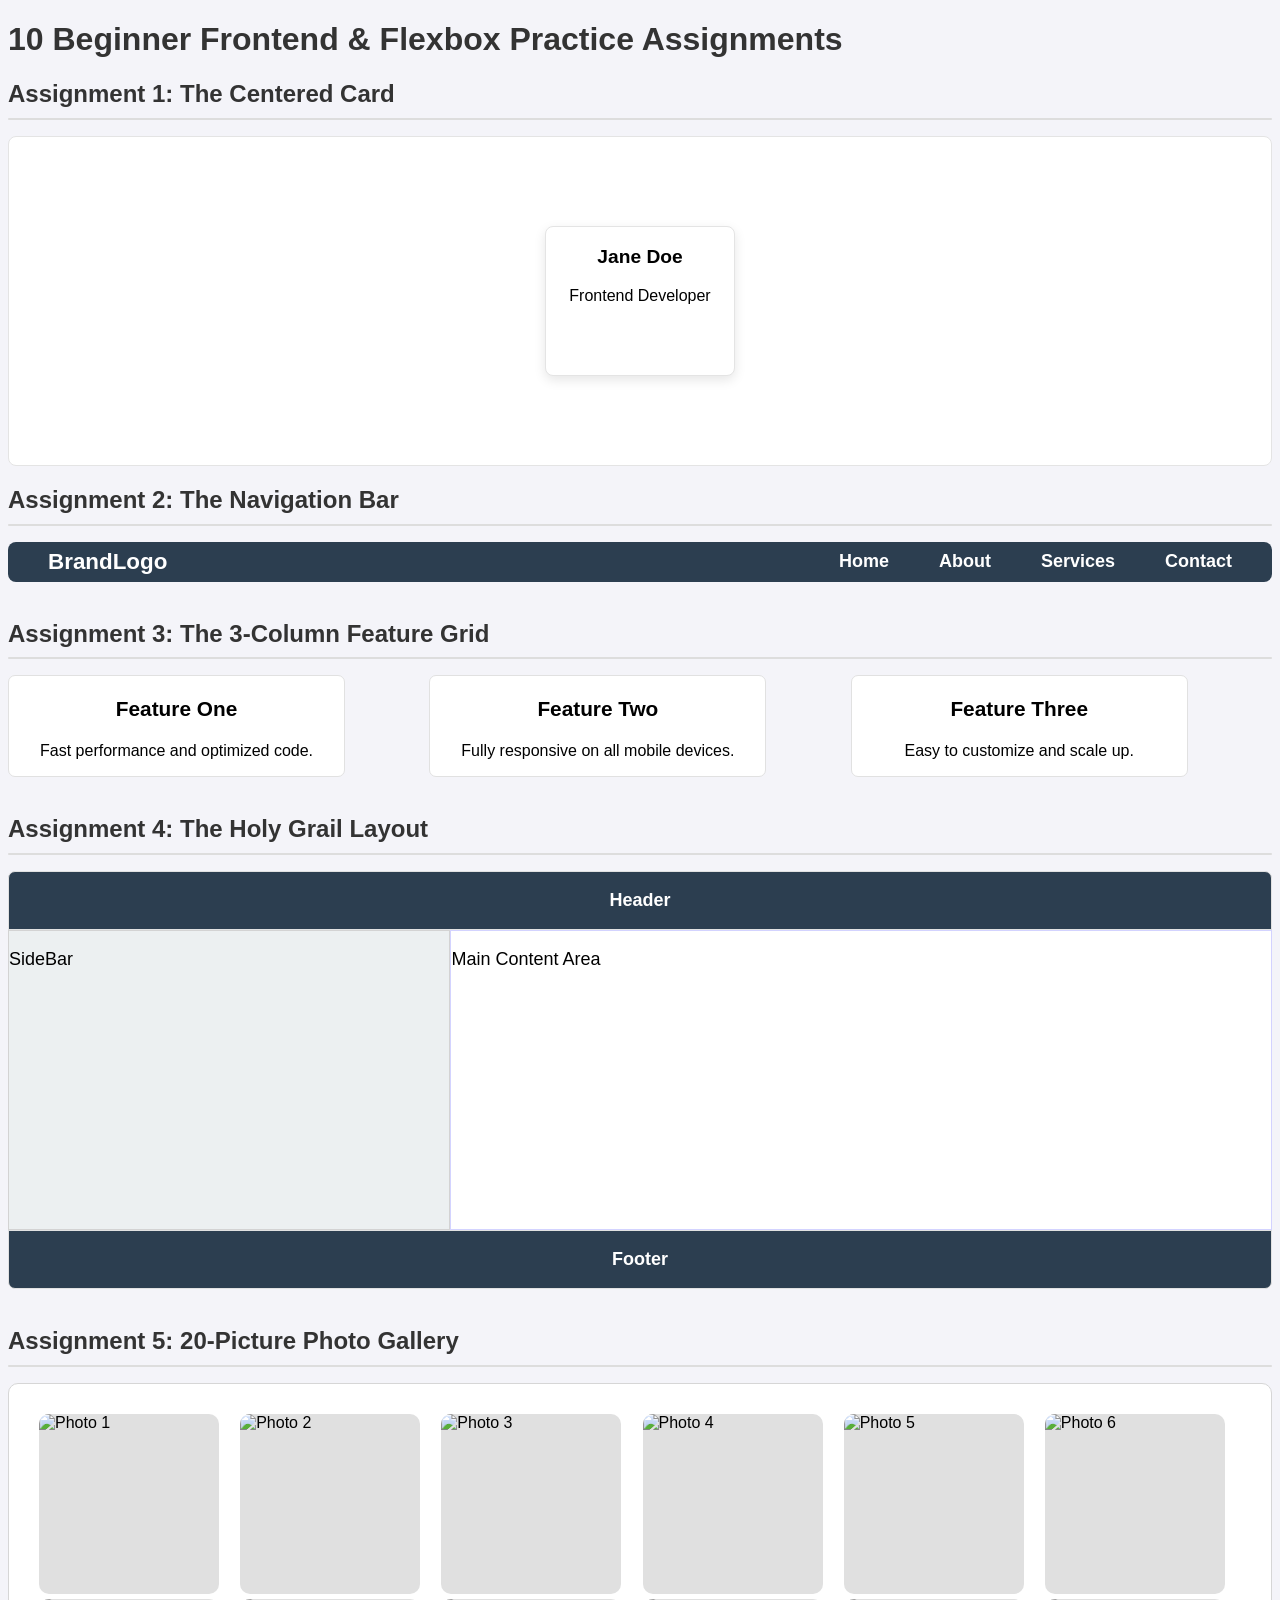
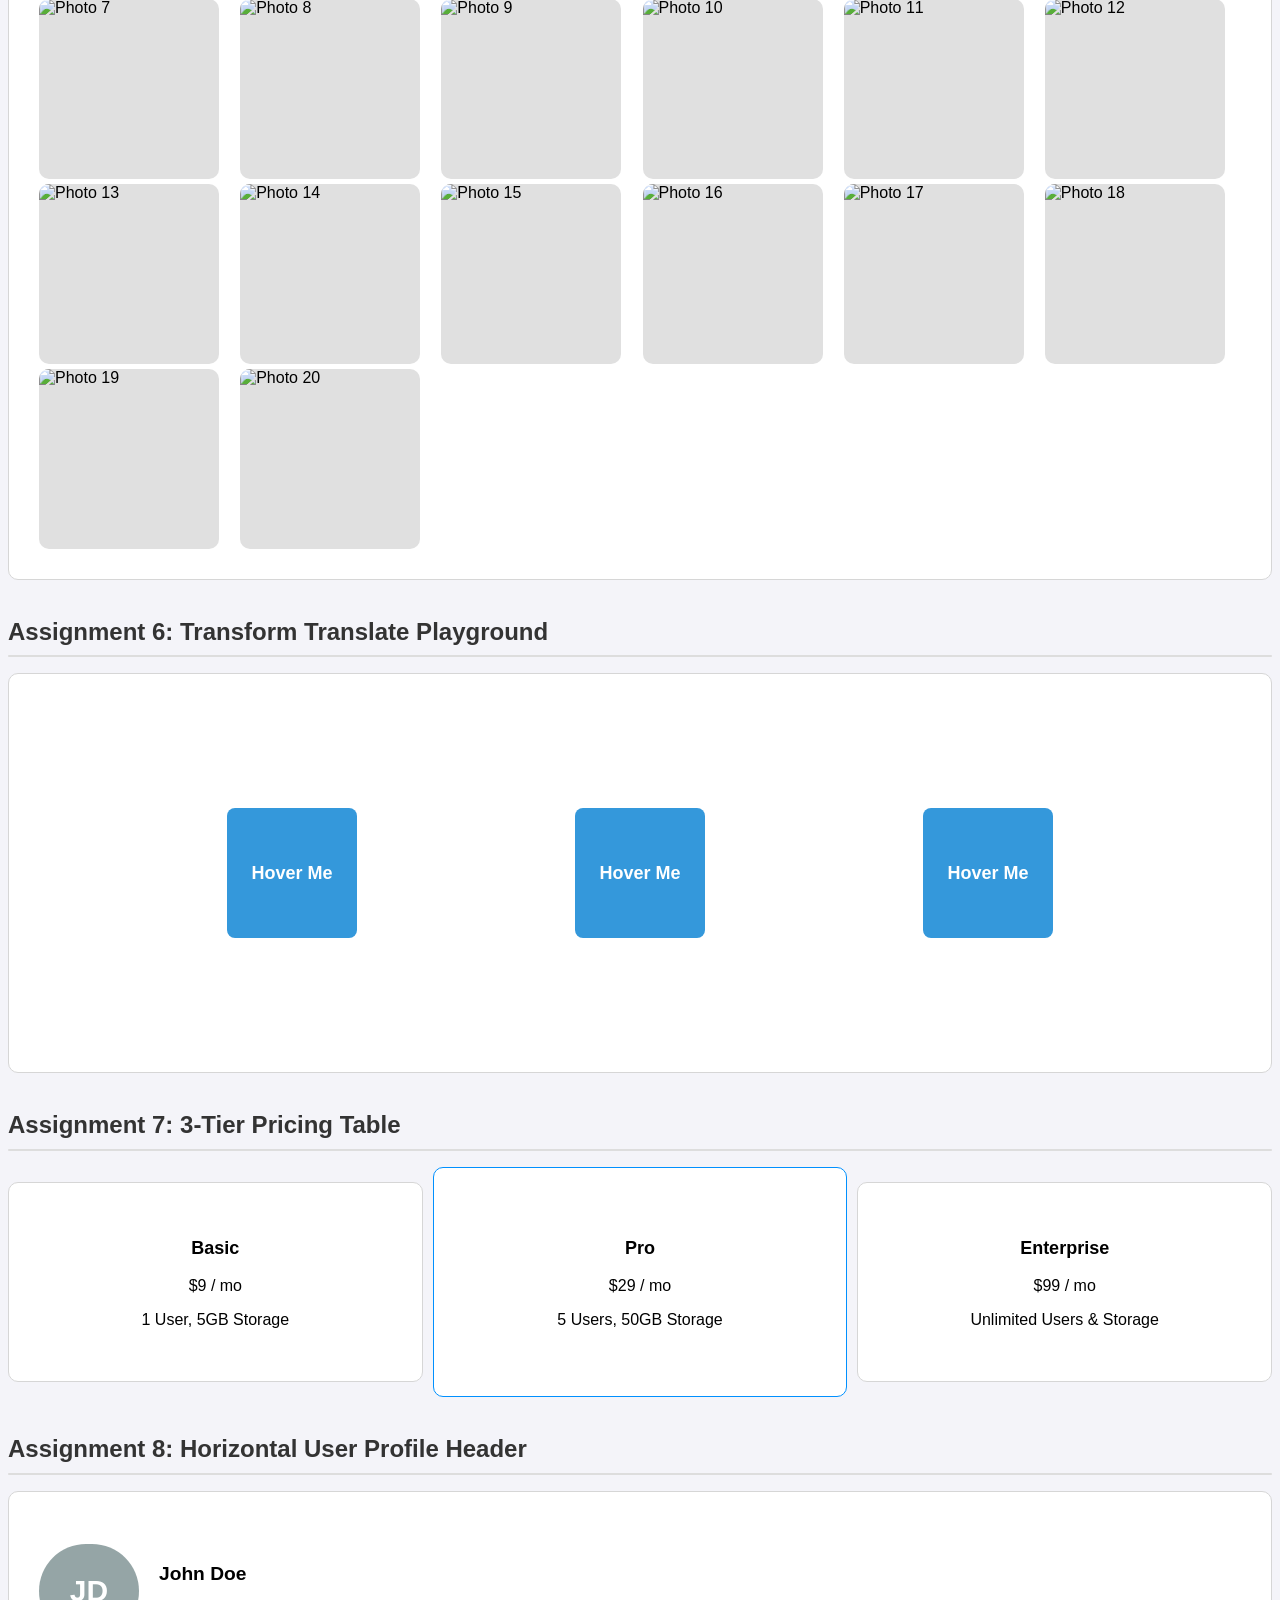
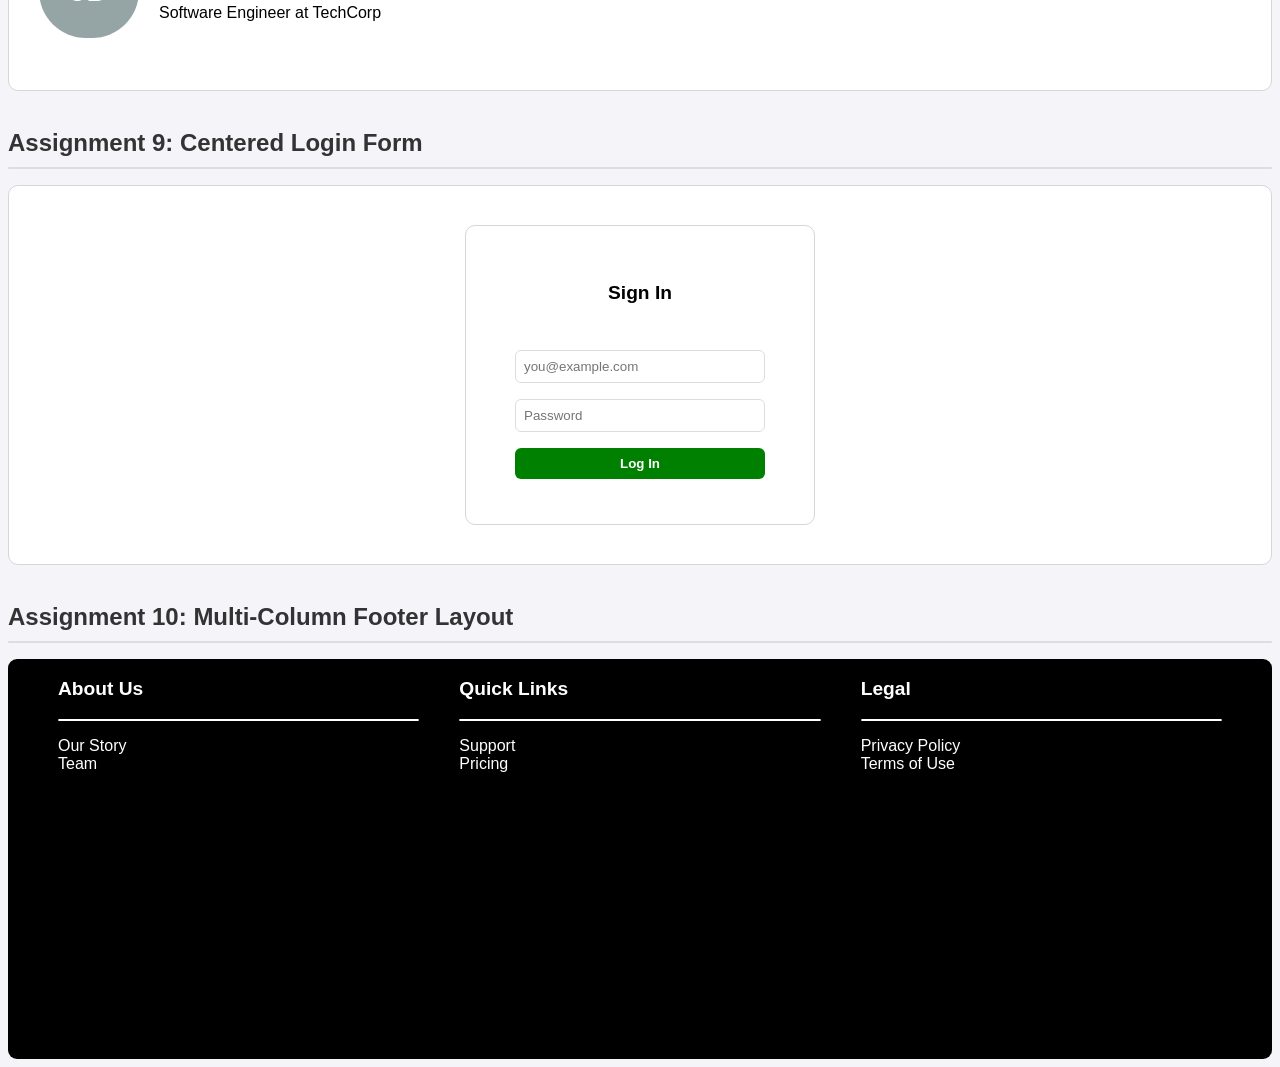
==== assignment-redone/index.html @ 512fb9a4 "Added undone assignment folder, now done" ====
<!DOCTYPE html>
<html lang="en">
<head>
    <meta charset="UTF-8">
    <meta name="viewport" content="width=device-width, initial-scale=1.0">
    <title>Practice</title>
    <link rel="stylesheet" href="style.css">
    <link rel="icon" type="image/x-icon" href="/Practise/src/favicon.ico">
</head>
<body>
    <div class="title">
        <h1>10 Beginner Frontend & Flexbox Practice Assignments</h1>
    </div>
    <div class="q1">
        <h2>Assignment 1: The Centered Card</h2>
        <p class="line"></p>
    </div>
    <div class="container">
        <span id="container2">
            <p class="jane">Jane Doe</p>
            <p>Frontend Developer</p>
        </span>
    </div>
    <div class="q2">
        <h2>Assignment 2: The Navigation Bar</h2>
        <p class="line"></p>
    </div>
    <div class="navbar">
        <span class="brand">
            <ul>
                <li>BrandLogo</li>
            </ul>
        </span>
        <span class="links">
            <ul>
                <li><a href="#">Home</a></li>
                <li><a href="#">About</a></li>
                <li><a href="#">Services</a></li>
                <li><a href="#">Contact</a></li>
            </ul>
        </span>
    </div><br>
    <div class="q3">
        <h2>Assignment 3: The 3-Column Feature Grid</h2>
        <p class="line"></p>
    </div>
    <div class="cards">
        <span class="one">
            <p id="ftext1">Feature One</p>
            <p>Fast performance and optimized code.</p>
        </span>
        <span class="two">
            <p id="ftext2">Feature Two</p>
            <p>Fully responsive on all mobile devices.</p>
        </span>
        <span class="three">
            <p id="ftext3">Feature Three</p>
            <p>Easy to customize and scale up.</p>
        </span>
    </div><br>
    <div class="q4">
        <h2>Assignment 4: The Holy Grail Layout</h2>
        <p class="line"></p>
    </div>
    <div>
        <header class="hdrb">
            <p id="hdr">Header</p>
        </header>
        <section class="content">
            <span class="lcb">
                <p id="leftcontent">SideBar</p>
            </span>
            <span class="rcb">
                <p id="rightcontent">Main Content Area</p>
            </span>
        </section>
        <footer class="ftrb">
            <p id="ftr">Footer</p>
        </footer>
    </div><br>
    <div class="q5">
        <h2>Assignment 5: 20-Picture Photo Gallery</h2>
        <p class="line"></p>
    </div>
    <div class="bgfp">
        <div class="pframe">
            <img src="https://images.pexels.com/photos/39466318/pexels-photo-39466318.jpeg" alt="Photo 1">
        </div>
        <div class="pframe">
            <img src="https://images.pexels.com/photos/10104557/pexels-photo-10104557.jpeg" alt="Photo 2">
        </div>
        <div class="pframe">
            <img src="https://images.pexels.com/photos/39466323/pexels-photo-39466323.jpeg" alt="Photo 3">
        </div>
        <div class="pframe">
            <img src="https://wallpaperaccess.com/thumb/799412.jpg" alt="Photo 4">
        </div>
        <div class="pframe">
            <img src="https://wallpaperaccess.com/thumb/1578558.jpg" alt="Photo 5">
        </div>
        <div class="pframe">
            <img src="https://images.pexels.com/photos/31633262/pexels-photo-31633262.jpeg" alt="Photo 6">
        </div>
        <div class="pframe">
            <img src="https://images.pexels.com/photos/39203578/pexels-photo-39203578.jpeg" alt="Photo 7">
        </div>
        <div class="pframe">
            <img src="https://images.pexels.com/photos/37439132/pexels-photo-37439132.jpeg" alt="Photo 8">
        </div>
        <div class="pframe">
            <img src="https://images.pexels.com/photos/39365941/pexels-photo-39365941.jpeg" alt="Photo 9">
        </div>
        <div class="pframe">
            <img src="https://images.pexels.com/photos/18980358/pexels-photo-18980358.jpeg" alt="Photo 10">
        </div>
        <div class="pframe">
            <img src="https://images.pexels.com/photos/16244687/pexels-photo-16244687.jpeg" alt="Photo 11">
        </div>
        <div class="pframe">
            <img src="https://images.pexels.com/photos/31233910/pexels-photo-31233910.jpeg" alt="Photo 12">
        </div>
        <div class="pframe">
            <img src="https://images.pexels.com/photos/32141011/pexels-photo-32141011.jpeg" alt="Photo 13">
        </div>
        <div class="pframe">
            <img src="https://images.pexels.com/photos/38818836/pexels-photo-38818836.jpeg" alt="Photo 14">
        </div>
        <div class="pframe">
            <img src="https://images.pexels.com/photos/11762781/pexels-photo-11762781.jpeg" alt="Photo 15">
        </div>
        <div class="pframe">
            <img src="https://images.pexels.com/photos/9129725/pexels-photo-9129725.jpeg" alt="Photo 16">
        </div>
        <div class="pframe">
            <img src="https://images.pexels.com/photos/7710436/pexels-photo-7710436.jpeg" alt="Photo 17">
        </div>
        <div class="pframe">
            <img src="https://images.pexels.com/photos/29889824/pexels-photo-29889824.png" alt="Photo 18">
        </div>
        <div class="pframe">
            <img src="https://images.pexels.com/photos/11762783/pexels-photo-11762783.jpeg" alt="Photo 19">
        </div>
        <div class="pframe">
            <img src="https://wallpaperaccess.com/thumb/1672495.jpg" alt="Photo 20">
        </div>
    </div><br>
    <div class="q6">
        <h2>Assignment 6: Transform Translate Playground</h2>
        <p class="line"></p>
    </div>
    <div class="boxb">
        <div class="box">
            <p id="box1">Hover Me</p>
            <p id="box2">Hover Me</p>
            <p id="box3">Hover Me</p>
        </div>
    </div><br>
    <div class="q7">
        <h2>Assignment 7: 3-Tier Pricing Table</h2>
        <p class="line"></p>
    </div>
    <div class="pricetb">
        <div class="basic">
            <p id="bold">Basic</p>
            <p>$9 / mo</p>
            <p>1 User, 5GB Storage</p>
        </div>
        <div class="pro">
            <p id="bold">Pro</p>
            <p>$29 / mo</p>
            <p>5 Users, 50GB Storage</p>
        </div>
        <div class="ent">
            <p id="bold">Enterprise</p>
            <p>$99 / mo</p>
            <p>Unlimited Users & Storage</p>
        </div>
    </div><br>
    <div class="q8">
        <h2>Assignment 8: Horizontal User Profile Header</h2>
        <p class="line"></p>
    </div>
    <div class="hprob">
        <div class="lgb">
            <p id="lg">JD</p>
        </div>
        <div class="pron">
            <p id="jd">John Doe</p>
            <p>Software Engineer at TechCorp</p>
        </div>
    </div><br>
    <div class="q9">
        <h2>Assignment 9: Centered Login Form</h2>
        <p class="line"></p>
    </div>
    <div class="formsb">
        <div class="cb">
            <p id="si">Sign In</p><br>
            <form class="my-form">
                <label for="email"></label>
                <input type="email" id="email" name="email" placeholder="you@example.com" required><br>
                <label for="password"></label>
                <input type="password" id="password" name="password" placeholder="Password" required><br>
                <button type="submit">Log In</button>
            </form>
        </div>
    </div><br>
    <div class="q10">
        <h2>Assignment 10: Multi-Column Footer Layout</h2>
        <p class="line"></p>
    </div>
    <div class="mftrb">
        <div class="lftr">
            <p id="au">About Us</p>
            <p id="lline"></p>
            <a href="#">Our Story</a><br>
            <a href="#">Team</a>
        </div>
        <div class="cftr">
            <p id="ql">Quick Links</p>
            <p id="lline"></p>
            <a href="#">Support</a><br>
            <a href="#">Pricing</a>
        </div>
        <div class="rftr">
            <p id="lgl">Legal</p>
            <p id="lline"></p>
            <a href="#">Privacy Policy</a><br>
            <a href="#">Terms of Use</a>
        </div>
    </div>
</body>
</html>
---- assignment-redone/style.css ----
* {
  box-sizing: border-box;
  font-family: 'Segoe UI', Tahoma, Geneva, Verdana, sans-serif;
}
body {
  background-color: rgb(244,244,249);
}
h1, h2 {
  color: rgb(51,51,51);
}
.line {
  background-color: rgb(221,221,221);
  height: 2px;
  border-radius: 3px;
  margin-top: -10px;
  width: 100%;
}
.container {
  background-color: white;
  height: 330px;
  border: 1px solid;
  border-radius: 8px;
  border-color: rgb(228, 228, 228);
  display: flex;
  justify-content: center;
  align-items: center;
}
#container2 {
  background-color: white;
  height: 150px;
  width: 15%;
  border: 1px solid;
  border-radius: 8px;
  border-color: rgb(228, 228, 228);
  text-align: center;
  box-shadow: 0 4px 12px rgba(0, 0, 0, 0.1) ;
}
.jane {
  font-weight: bolder;
  font-size: larger;
}
.navbar {
  background-color: #2c3e50;
  height: 40px;
  display: flex;
  align-items: center;
  justify-content: space-between;
  border-radius: 8px;
}
.brand {
  font-size: 1.4em;
  font-weight: bolder;
  color: white;
}.brand ul {
  list-style: none;
}
.links ul {
  display: flex;
  gap: 50px;
  padding-right: 40px;
}
.links li {
  list-style: none;
}
.links a {
  text-decoration: none;
  color: white;
  font-size: large;
  font-weight: bold;
}
.links a:hover {
  text-decoration: underline;
}
.cards {
  display: grid;
  grid-template-columns: repeat(3, 1fr);
}
.one {
  background-color: white;
  width: 80%;
  text-align: center;
  border: 1px rgb(225, 225, 225) solid;
  border-radius: 7px;
}
#ftext1 {
  font-size: 1.3em;
  font-weight: bold;
}
.two {
  background-color: white;
  width: 80%;
  text-align: center;
  border: 1px rgb(225, 225, 225) solid;
  border-radius: 7px;
}
#ftext2 {
  font-size: 1.3em;
  font-weight: bold;
}
.three {
  background-color: white;
  width: 80%;
  text-align: center;
  border: 1px rgb(225, 225, 225) solid;
  border-radius: 7px;
}
#ftext3 {
  font-size: 1.3em;
  font-weight: bold;
}
.hdrb {
  background-color: #2c3e50;
  border: 1px rgb(225, 225, 225) solid;
  border-top-left-radius: 7px;
  border-top-right-radius: 7px;
  text-align: center;
}
#hdr {
  color: white;
  font-size: large;
  font-weight: bold;
}
.content {
  display: flex;
}
.lcb {
  background-color: #ecf0f1;
  border: 1px rgb(211, 211, 211) solid;
  min-height: 300px;
  width: 35%;
}
#leftcontent {
  font-size: large;
}
.rcb {
  background-color: white;
  border: 1px rgb(211, 211, 2119) solid;
  min-height: 300px;
  width: 65%;
}
#rightcontent {
  font-size: large;
}
.ftrb {
  background-color: #2c3e50;
  border: 1px rgb(225, 225, 225) solid;
  border-bottom-left-radius: 7px;
  border-bottom-right-radius: 7px;
  text-align: center;
}
#ftr {
  color: white;
  font-size: large;
  font-weight: bold;
}
.bgfp {
  background-color: white;
  display: grid;
  grid-template-columns: repeat(auto-fill, minmax(190px, 1fr));
  min-height: 400px;
  gap: 5px;
  padding: 30px;
  border: 1px rgb(214, 214, 214) solid;
  border-radius: 10px;
}
.pframe {
  background-color: #e0e0e0;
  height: 180px;
  width: 180px;
  border-radius: 10px;
  display: flex;
  align-items: center;
  justify-content: center;
}
.pframe img {
  border-radius: 10px;
  width: 100%;
  height: 100%;
  object-fit: cover;
  display: block;
}
.boxb {
  background-color: white;
  border: 1px rgb(214, 214, 214) solid;
  border-radius: 10px;
  min-height: 400px;
  align-content: center;
}
.box {
  display: flex;
  align-items: center;
  justify-content: space-evenly;
}
.box p {
  background-color: #3498db;
  border-radius: 8px;
  display: flex;
  align-items: center;
  justify-content: center;
  height: 130px;
  width: 130px;
  color: white;
  font-size: large;
  font-weight: bold;
}
#box1 {
  transition: transform 0.3s ease;
}
.box #box1:hover {
  background-color: #2873a5;
  transform: translateX(25px);
}
#box2 {
  transition: transform 0.3s ease;
}
.box #box2:hover {
  background-color: orange;
  transform: translateY(-25px);
}
#box3 {
  transition: transform 0.3s ease;
}
.box #box3:hover {
  background-color: green;
  transform: translate(25px, -25px);
}
.pricetb {
  display: grid;
  grid-template-columns: repeat(3, 1fr);
  gap: 10px;
  align-items: center;
}
.basic {
  background-color: white;
  align-content: center;
  text-align: center;
  height: 200px;
  border: 1px rgb(214, 214, 214) solid;
  border-radius: 10px;
}
.pro {
  background-color: white;
  align-content: center;
  text-align: center;
  height: 230px;
  border: 1px rgb(1, 144, 254) solid;
  border-radius: 10px;
}
.ent {
  background-color: white;
  align-content: center;
  text-align: center;
  height: 200px;
  border: 1px rgb(214, 214, 214) solid;
  border-radius: 10px;
}
#bold {
  font-size: large;
  font-weight: bold;
}
.hprob {
  background-color: white;
  height: 200px;
  display: flex;
  align-items: center;
  justify-content: flex-start;
  gap: 20px;
  border: 1px rgb(214, 214, 214) solid;
  border-radius: 10px;
  padding-left: 30px;
}
#lg {
  color: white;
  font-size: 30px;
  font-weight: bold;
}
.lgb {
  background-color: #95a5a6;
  width: 100px;
  border-radius: 50px;
  display: flex;
  align-items: center;
  justify-content: center;
}
#jd {
  font-size: larger;
  font-weight: bold;
}
.formsb {
  background-color: white;
  border: 1px rgb(214, 214, 214) solid;
  border-radius: 10px;
  height: 380px;
  display: flex;
  align-items: center;
  justify-content: center;
}
.cb {
  background-color: white;
  border: 1px rgb(214, 214, 214) solid;
  border-radius: 10px;
  width: 350px;
  height: 300px;
  display: flex;
  flex-direction: column;
  align-items: center;
  justify-content: center;
}
#si {
  font-size: larger;
  font-weight: bold;
}
.my-form input {
  padding: 8px;
  margin: 8px;
  border: 1px rgb(222, 221, 221) solid;
  border-radius: 6px;
  width: 250px;
}
.my-form button {
  color: white;
  padding: 8px;
  margin: 8px;
  background-color: green;
  border: none;
  border-radius: 6px;
  width: 250px;
  font-weight: bold;
  cursor: pointer;
}
.mftrb {
  background-color: black;
  height: 400px;
  border-radius: 9px;
  display: grid;
  grid-template-columns: repeat(3, 1fr);
  gap: 40px;
  padding-left: 50px;
  padding-right: 50px;
}
.lftr #au {
  color: white;
  font-size: larger;
  font-weight: bold;
}
.lftr a {
  text-decoration: none;
  color: white;
}
.lftr a:hover {
  text-decoration: underline;
}
#lline {
  background-color: white;
  border: 0.5px white solid;
  border-radius: 1px;
}
.cftr #ql {
  color: white;
  font-size: larger;
  font-weight: bold;
}
.cftr a {
  text-decoration: none;
  color: white;
}
.cftr a:hover {
  text-decoration: underline;
}
.rftr #lgl {
  color: white;
  font-size: larger;
  font-weight: bold;
}
.rftr a {
  text-decoration: none;
  color: white;
}
.rftr a:hover {
  text-decoration: underline;
}
@media (max-width: 768px) {
  .links ul {
    gap: 20px;
    padding-right: 20px;
  }
  .cards {
    grid-template-columns: 1fr;
  }
  .pricetb {
    grid-template-columns: 1fr;
  }
  .mftrb {
    grid-template-columns: 1fr;
    height: auto;
    padding-left: 20px;
    padding-right: 20px;
    padding-top: 20px;
    padding-bottom: 20px;
  }
  .content {
    flex-direction: column;
  }
  .lcb,
  .rcb {
    width: 100%;
  }
  .box {
    flex-wrap: wrap;
    gap: 20px;
  }
  .cb {
    width: 90%;
    height: auto;
    padding: 20px 0;
  }
  .formsb {
    height: auto;
    padding: 30px 0;
  }
  .my-form input,
  .my-form button {
    width: 100%;
    max-width: 280px;
  }
  .hprob {
    padding-left: 15px;
    flex-wrap: wrap;
  }
  .pro {
    height: 200px;
  }
}
@media (max-width: 480px) {
  .brand {
    font-size: 1.1em;
  }
  .links ul {
    gap: 12px;
    padding-right: 10px;
  }
  .links a {
    font-size: medium;
  }
  .basic,
  .pro,
  .ent {
    height: auto;
    padding: 20px 10px;
  }
  .pframe {
    height: 130px;
    width: 130px;
  }
  .bgfp {
    padding: 15px;
    gap: 10px;
  }
  .box p {
    height: 100px;
    width: 100px;
    font-size: medium;
  }
  .cb {
    width: 95%;
  }
  .my-form input,
  .my-form button {
    max-width: 100%;
  }
  .hprob {
    flex-direction: column;
    text-align: center;
    padding: 20px 15px;
    height: auto;
  }
  .mftrb {
    padding-left: 15px;
    padding-right: 15px;
    gap: 20px;
  }
}
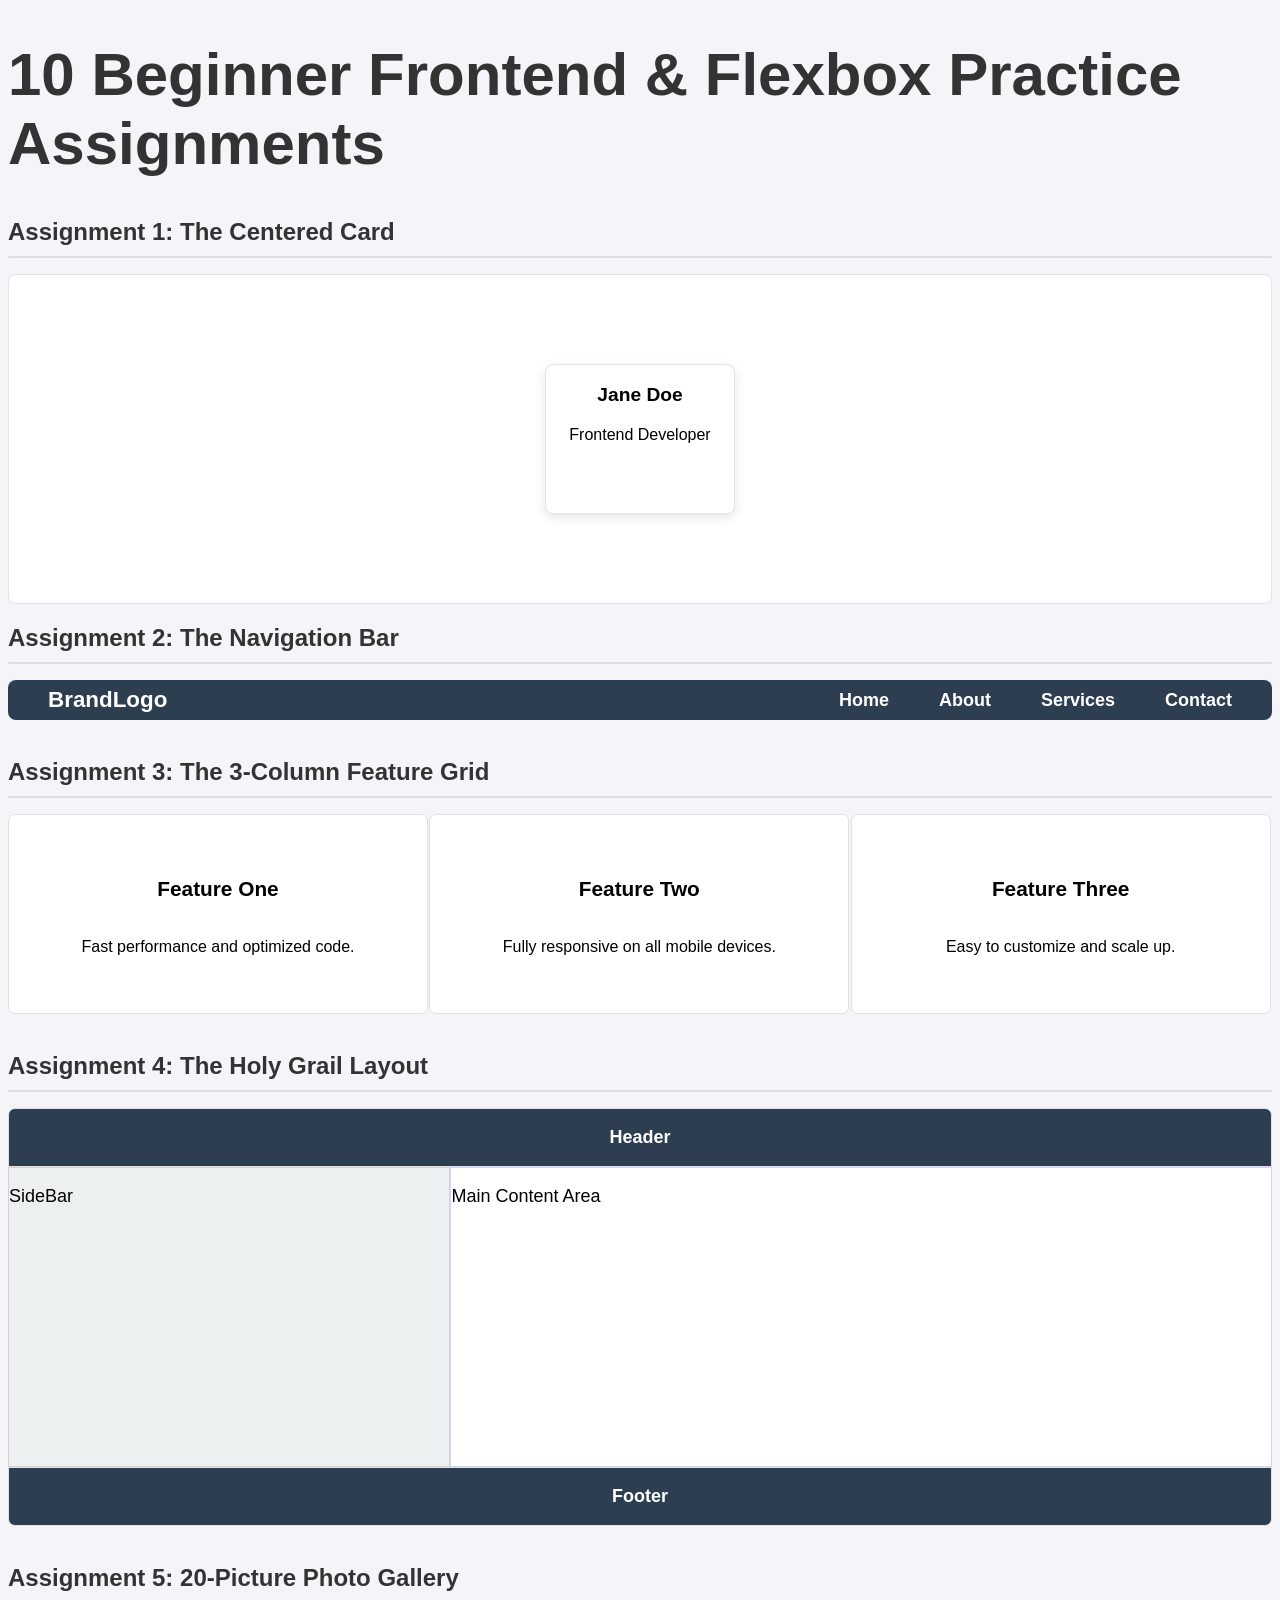
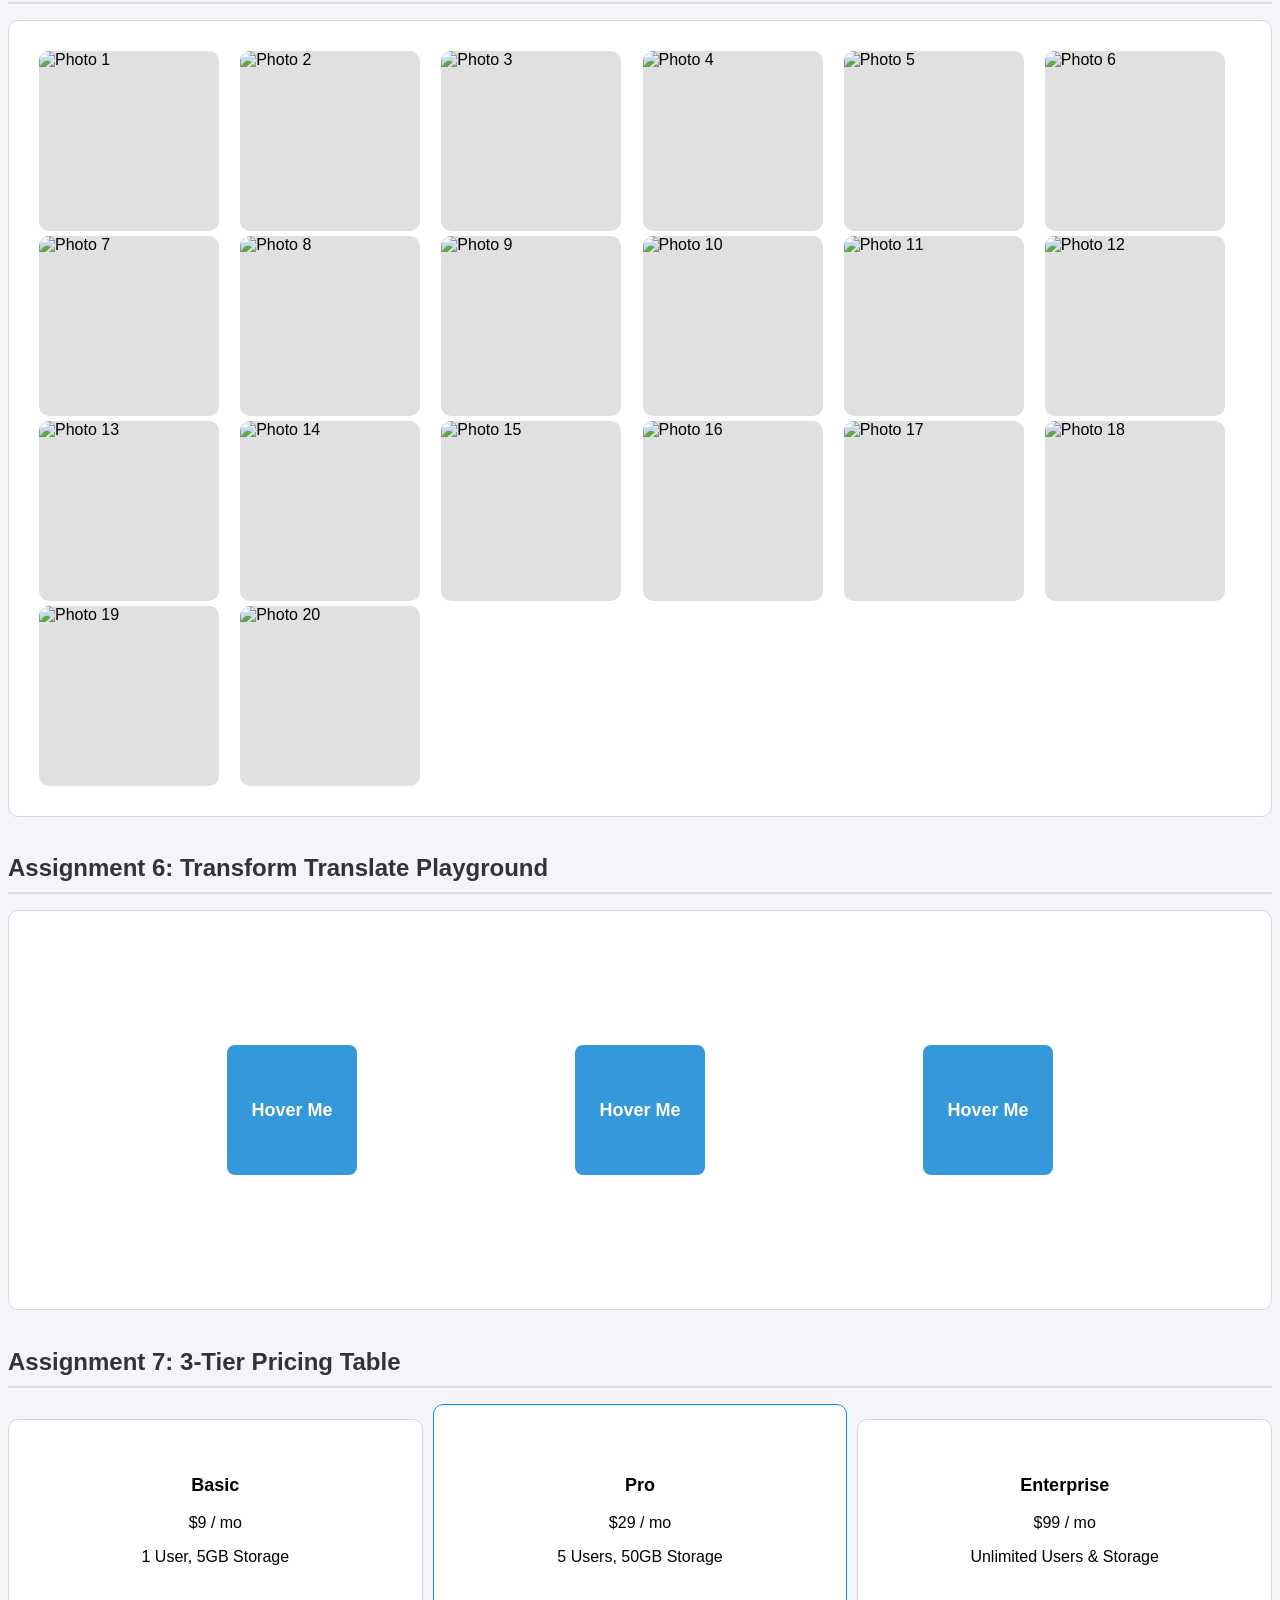
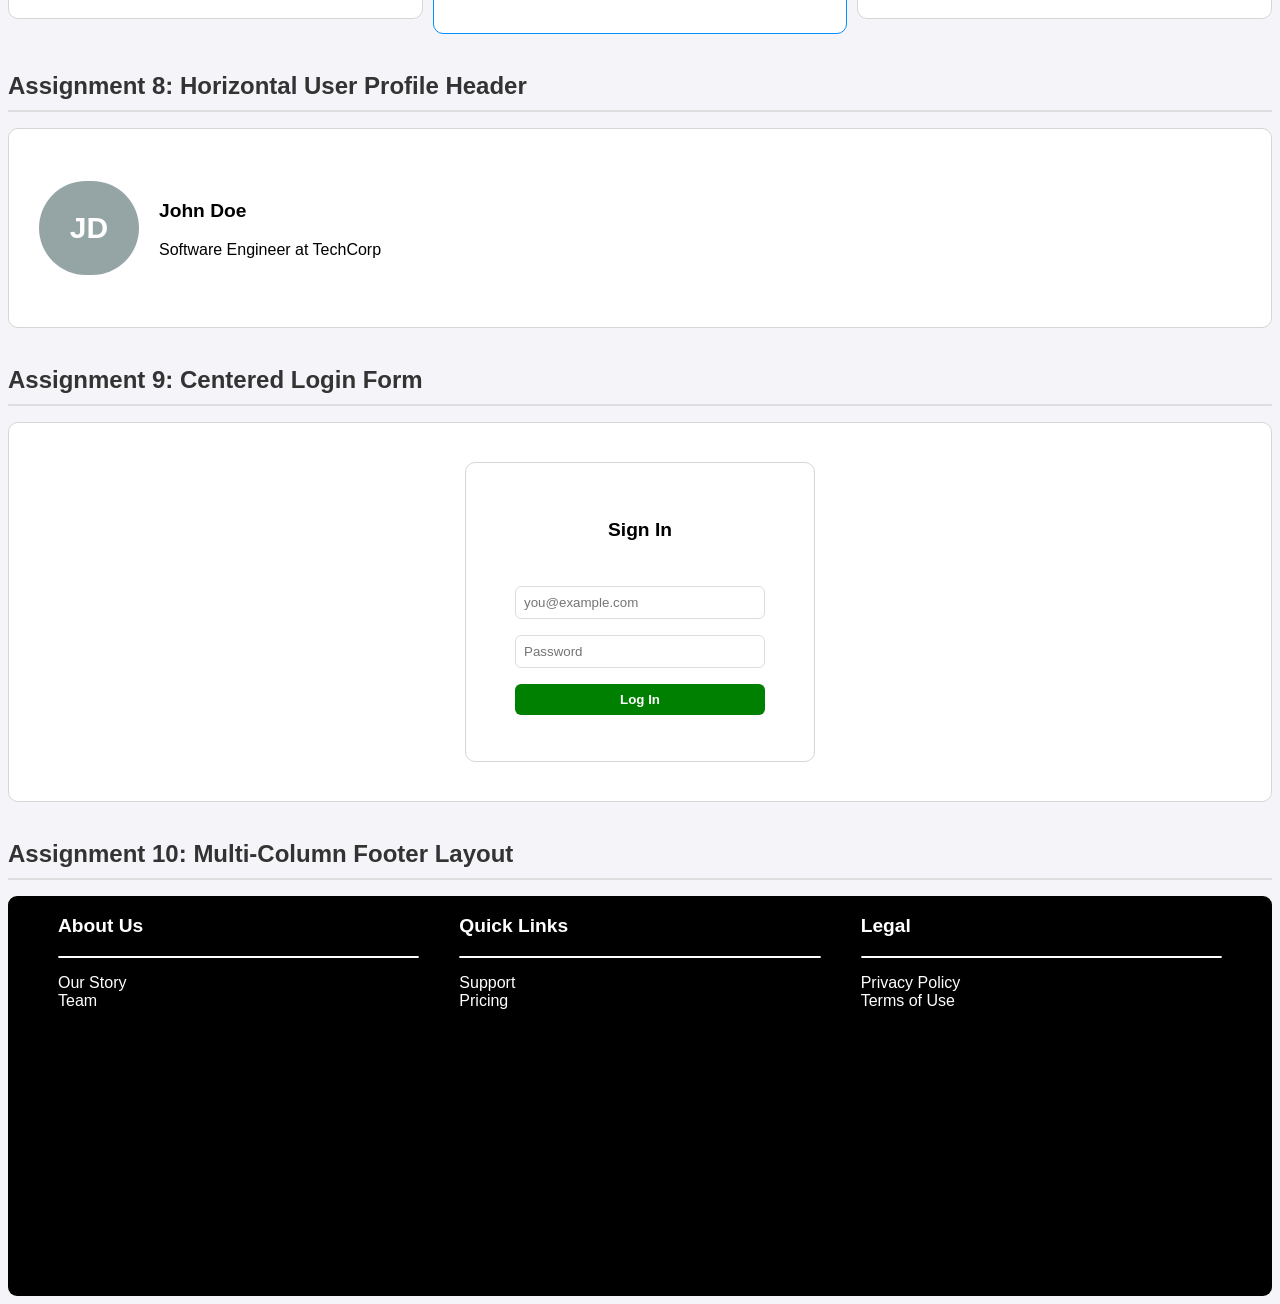
==== commit e3bf29bf: "Modified the responsive part of the website" ====
--- a/assignment-redone/index.html
+++ b/assignment-redone/index.html
@@ -26,37 +26,37 @@
         <p class="line"></p>
     </div>
     <div class="navbar">
-        <span class="brand">
+        <div class="brand">
             <ul>
                 <li>BrandLogo</li>
             </ul>
-        </span>
-        <span class="links">
+        </div>
+        <div class="links">
             <ul>
                 <li><a href="#">Home</a></li>
                 <li><a href="#">About</a></li>
                 <li><a href="#">Services</a></li>
                 <li><a href="#">Contact</a></li>
             </ul>
-        </span>
+        </div>
     </div><br>
     <div class="q3">
         <h2>Assignment 3: The 3-Column Feature Grid</h2>
         <p class="line"></p>
     </div>
     <div class="cards">
-        <span class="one">
+        <div class="one">
             <p id="ftext1">Feature One</p>
             <p>Fast performance and optimized code.</p>
-        </span>
-        <span class="two">
+        </div>
+        <div class="two">
             <p id="ftext2">Feature Two</p>
             <p>Fully responsive on all mobile devices.</p>
-        </span>
-        <span class="three">
+        </div>
+        <div class="three">
             <p id="ftext3">Feature Three</p>
             <p>Easy to customize and scale up.</p>
-        </span>
+        </div>
     </div><br>
     <div class="q4">
         <h2>Assignment 4: The Holy Grail Layout</h2>
@@ -67,12 +67,12 @@
             <p id="hdr">Header</p>
         </header>
         <section class="content">
-            <span class="lcb">
+            <div class="lcb">
                 <p id="leftcontent">SideBar</p>
-            </span>
-            <span class="rcb">
+            </div>
+            <div class="rcb">
                 <p id="rightcontent">Main Content Area</p>
-            </span>
+            </div>
         </section>
         <footer class="ftrb">
             <p id="ftr">Footer</p>
--- a/assignment-redone/style.css
+++ b/assignment-redone/style.css
@@ -4,6 +4,9 @@
 }
 body {
   background-color: rgb(244,244,249);
+}
+h1 {
+  font-size: 60px;
 }
 h1, h2 {
   color: rgb(51,51,51);
@@ -77,29 +80,44 @@
 }
 .one {
   background-color: white;
-  width: 80%;
+  width: 420px;
+  height: 200px;
+  display: flex;
+  flex-direction: column;
+  justify-content: center;
+  align-items: center;
+  justify-content: center;
+  border: 1px rgb(225, 225, 225) solid;
+  border-radius: 7px;
+}
+#ftext1 {
+  font-size: 1.3em;
+  font-weight: bold;
+}
+.two {
+  background-color: white;
+  width: 420px;
+  height: 200px;
+  display: flex;
+  flex-direction: column;
+  justify-content: center;
+  align-items: center;
   text-align: center;
   border: 1px rgb(225, 225, 225) solid;
   border-radius: 7px;
 }
-#ftext1 {
-  font-size: 1.3em;
-  font-weight: bold;
-}
-.two {
-  background-color: white;
-  width: 80%;
-  text-align: center;
-  border: 1px rgb(225, 225, 225) solid;
-  border-radius: 7px;
-}
 #ftext2 {
   font-size: 1.3em;
   font-weight: bold;
 }
 .three {
   background-color: white;
-  width: 80%;
+  width: 420px;
+  height: 200px;
+  display: flex;
+  flex-direction: column;
+  justify-content: center;
+  align-items: center;
   text-align: center;
   border: 1px rgb(225, 225, 225) solid;
   border-radius: 7px;
@@ -379,104 +397,360 @@
 .rftr a:hover {
   text-decoration: underline;
 }
+@media (max-width: 1023px) {
+  .container {
+    height: 400px;
+  }
+  #container2 {
+    display: flex;
+    flex-direction: column;
+    align-items: center;
+    justify-content: center;
+    width: 290px;
+    height: 290px;
+  }
+  #container2 p {
+    font-size: 1.8em;
+  }
+  .navbar {
+    height: 60px;
+  }
+  .brand li {
+    font-size: 1.7em;
+  }
+  .links a {
+    font-size: 1.5em;
+  }
+  .cards {
+    display: grid;
+    grid-template-columns: repeat(2, 1fr);
+    place-items: center;
+    gap: 15px;
+  }
+  .one #ftext1 {
+    font-size: 1.9em;
+  }
+  .one p {
+    font-size: 1.5em;
+  }
+  .two #ftext2 {
+    font-size: 1.9em;
+  }
+  .two p {
+    font-size: 1.5em;
+  }
+  .three #ftext3 {
+    font-size: 1.9em;
+  }
+  .three p {
+    font-size: 1.5em;
+  }
+  .content {
+    height: 700px;
+  }
+  .bgfp {
+    display: grid;
+    grid-template-columns: repeat(3, 1fr);
+    place-items: center;
+  }
+  .pframe {
+    width: 100%;
+    height: 100%;
+  }
+  .box p {
+    font-size: 1.9em;
+  }
+  #box1 {
+    width: 25%;
+    height: 200px;
+  }
+  #box2 {
+    width: 25%;
+    height: 200px;
+  }
+  #box3 {
+    width: 25%;
+    height: 200px;
+  }
+  #bold {
+    font-size: 1.8em;
+  }
+  .basic p {
+    font-size: 1.4em;
+  }
+  .pro p {
+    font-size: 1.4em;
+  }
+  .ent p {
+    font-size: 1.4em;
+  }
+  #lg {
+    font-size: 4em;
+  }
+  .lgb {
+    width: 150px;
+    height: 150px;
+    border-radius: 75px;
+  }
+  #jd {
+    font-size: 1.9em;
+  }
+  .pron p {
+    font-size: 1.6em;
+  }
+  .hprob {
+    height: 300px;
+  }
+  .formsb {
+    height: 500px;
+  }
+  .cb {
+    width: 70%;
+    height: 70%;
+    padding-bottom: 60px;
+  }
+  #si {
+    font-size: 2em;
+  }
+  .my-form input {
+    width: 300px;
+    height: 30%;
+  }
+  .my-form button {
+    width: 300px;
+    height: 30%;
+  }
+  input {
+    font-size: 1.5em;
+  }
+  button {
+    font-size: 1.5em;
+  }
+  .lftr #au {
+    font-size: 2em;
+  }
+  .lftr a {
+    font-size: 1.7em;
+  }
+  .cftr #ql {
+    font-size: 2em;
+  }
+  .cftr a {
+    font-size: 1.7em;
+  }
+  .rftr #lgl {
+    font-size: 2em;
+  }
+  .rftr a {
+    font-size: 1.7em;
+  }
+}
+/*Tablets*/
 @media (max-width: 768px) {
-  .links ul {
-    gap: 20px;
-    padding-right: 20px;
+  #container2 {
+    display: flex;
+    flex-direction: column;
+    align-items: center;
+    justify-content: center;
+    width: 250px;
+    height: 250px;
+  }
+  #container2 p {
+    font-size: 1.5em;
   }
   .cards {
+    display: grid;
     grid-template-columns: 1fr;
+    place-items: center;
+    gap: 15px;
+  }
+  .one #ftext1 {
+    font-size: 1.7em;
+  }
+  .one p {
+    font-size: 1.4em;
+  }
+  .two #ftext2 {
+    font-size: 1.7em;
+  }
+  .two p {
+    font-size: 1.4em;
+  }
+  .three #ftext3 {
+    font-size: 1.7em;
+  }
+  .three p {
+    font-size: 1.4em;
+  }
+  .content {
+    height: 600px;
+  }
+  .bgfp {
+    display: grid;
+    grid-template-columns: repeat(2, 1fr);
+    place-items: center;
+  }
+  .pframe {
+    width: 100%;
+    height: 100%;
+  }
+  .box p {
+    font-size: 1.5em;
+  }
+  #box1 {
+    width: 25%;
+    height: 180px;
+  }
+  #box2 {
+    width: 25%;
+    height: 180px;
+  }
+  #box3 {
+    width: 25%;
+    height: 180px;
+  }
+  #bold {
+    font-size: 1.5em;
+  }
+  .basic p {
+    font-size: 1.2em;
+  }
+  .pro p {
+    font-size: 1.2em;
+  }
+  .ent p {
+    font-size: 1.2em;
+  }
+  #lg {
+    font-size: 4em;
+  }
+  .lgb {
+    width: 150px;
+    height: 150px;
+    border-radius: 75px;
+  }
+  #jd {
+    font-size: 1.6em;
+  }
+  .pron p {
+    font-size: 1.5em;
+  }
+  .formsb {
+    height: 500px;
+  }
+  .cb {
+    width: 70%;
+    height: 70%;
+    padding-bottom: 60px;
+  }
+  #si {
+    font-size: 1.7em;
+  }
+  .my-form input {
+    width: 300px;
+    height: 30%;
+  }
+  .my-form button {
+    width: 300px;
+    height: 30%;
+  }
+  input {
+    font-size: 1.5em;
+  }
+  button {
+    font-size: 1.5em;
+  }
+  .lftr #au {
+    font-size: 1.7em;
+  }
+  .lftr a {
+    font-size: 1.5em;
+  }
+  .cftr #ql {
+    font-size: 1.7em;
+  }
+  .cftr a {
+    font-size: 1.5em;
+  }
+  .rftr #lgl {
+    font-size: 1.7em;
+  }
+  .rftr a {
+    font-size: 1.5em;
+  }
+}
+/*Phones*/
+@media (max-width: 479px) { 
+  .title {
+    width: 100%;
+  }
+  h1 h2 {
+    display: flex;
+    align-items: center;
+    justify-content: center;
+  }
+  #container2 {
+    width: 50%;
+  }
+  .navbar {
+    height: auto;
+    width: 100%;
+    display: grid;
+    grid-template-rows: repeat(2, 1fr);
+    justify-content: center;
+    align-items: center;
+    align-content: center;
+  }
+  .navbar .brand {
+    padding-left: 130px;
+  }
+  .brand li {
+    font-size: small;
+  }
+  .links a {
+    font-size: smaller;
+  }
+  .cards {
+    display: grid;
+    grid-template-columns: 1fr;
+    gap: 10px;
+  }
+  .one, .two, .three {
+    width: 100%;
+  }
+  .bgfp {
+    display: grid;
+    place-items: center;
+  }
+  .pframe {
+    width: 100%;
+    height: 100%;
+  }
+  .box {
+    display: flex;
+    flex-direction: column;
+    justify-content: space-between;
   }
   .pricetb {
+    display: grid;
     grid-template-columns: 1fr;
   }
+  .hprob {
+    padding-top: 15px;
+    padding-left: 0;
+    height: 100%;
+    display: flex;
+    flex-direction: column;
+    align-items: center;
+    justify-content: center;
+  }
+  #jd {
+    text-align: center;
+  }
   .mftrb {
+    padding-bottom: 10px;
+    height: 100%;
+    display: grid;
     grid-template-columns: 1fr;
-    height: auto;
-    padding-left: 20px;
-    padding-right: 20px;
-    padding-top: 20px;
-    padding-bottom: 20px;
-  }
-  .content {
-    flex-direction: column;
-  }
-  .lcb,
-  .rcb {
-    width: 100%;
-  }
-  .box {
-    flex-wrap: wrap;
-    gap: 20px;
-  }
-  .cb {
-    width: 90%;
-    height: auto;
-    padding: 20px 0;
-  }
-  .formsb {
-    height: auto;
-    padding: 30px 0;
-  }
-  .my-form input,
-  .my-form button {
-    width: 100%;
-    max-width: 280px;
-  }
-  .hprob {
-    padding-left: 15px;
-    flex-wrap: wrap;
-  }
-  .pro {
-    height: 200px;
-  }
-}
-@media (max-width: 480px) {
-  .brand {
-    font-size: 1.1em;
-  }
-  .links ul {
-    gap: 12px;
-    padding-right: 10px;
-  }
-  .links a {
-    font-size: medium;
-  }
-  .basic,
-  .pro,
-  .ent {
-    height: auto;
-    padding: 20px 10px;
-  }
-  .pframe {
-    height: 130px;
-    width: 130px;
-  }
-  .bgfp {
-    padding: 15px;
-    gap: 10px;
-  }
-  .box p {
-    height: 100px;
-    width: 100px;
-    font-size: medium;
-  }
-  .cb {
-    width: 95%;
-  }
-  .my-form input,
-  .my-form button {
-    max-width: 100%;
-  }
-  .hprob {
-    flex-direction: column;
-    text-align: center;
-    padding: 20px 15px;
-    height: auto;
-  }
-  .mftrb {
-    padding-left: 15px;
-    padding-right: 15px;
-    gap: 20px;
   }
 }
